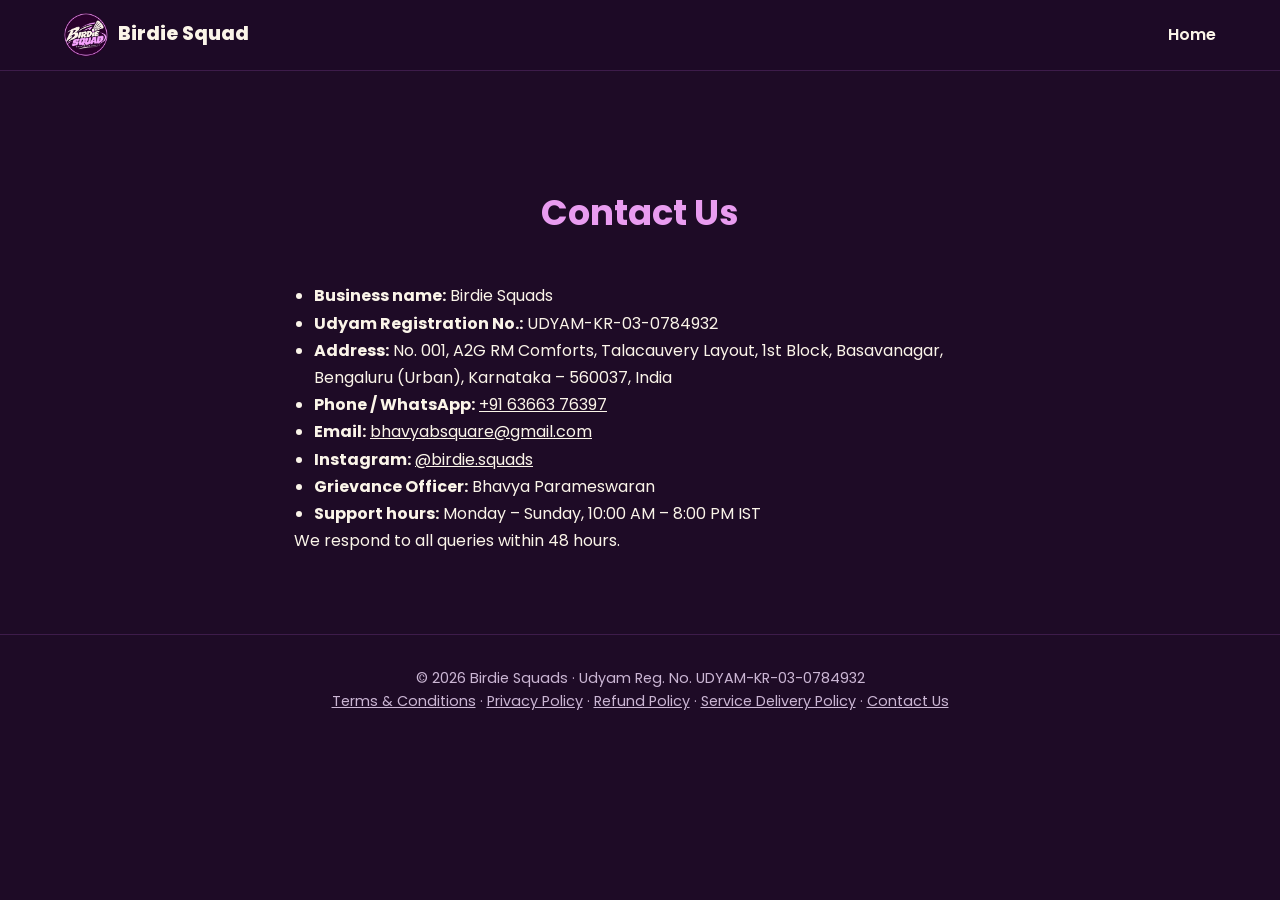
==== contact.html @ 0c0f91d0 "Add privacy, contact, service delivery pages and pricing for payment compliance" ====
<!DOCTYPE html>
<html lang="en">
<head>
  <meta charset="UTF-8" />
  <meta name="viewport" content="width=device-width, initial-scale=1.0" />
  <title>Contact Us | Birdie Squad</title>
  <meta name="description" content="Contact Birdie Squads, Bengaluru." />
  <link rel="icon" href="assets/logo.jpg" />
  <link href="https://fonts.googleapis.com/css2?family=Poppins:wght@400;600;800&display=swap" rel="stylesheet" />
  <link rel="stylesheet" href="styles.css" />
</head>
<body>
  <header class="nav">
    <a href="index.html" class="brand"><img src="assets/logo.jpg" alt="Birdie Squad logo" /><span>Birdie Squad</span></a>
    <nav>
      <a href="index.html">Home</a>
    </nav>
  </header>

  <section class="section legal">
    <h2>Contact Us</h2>
    <ul>
      <li><strong>Business name:</strong> Birdie Squads</li>
      <li><strong>Udyam Registration No.:</strong> UDYAM-KR-03-0784932</li>
      <li><strong>Address:</strong> No. 001, A2G RM Comforts, Talacauvery Layout, 1st Block, Basavanagar, Bengaluru (Urban), Karnataka – 560037, India</li>
      <li><strong>Phone / WhatsApp:</strong> <a href="tel:+916366376397">+91 63663 76397</a></li>
      <li><strong>Email:</strong> <a href="mailto:bhavyabsquare@gmail.com">bhavyabsquare@gmail.com</a></li>
      <li><strong>Instagram:</strong> <a href="https://instagram.com/birdie.squads" target="_blank" rel="noopener">@birdie.squads</a></li>
      <li><strong>Grievance Officer:</strong> Bhavya Parameswaran</li>
      <li><strong>Support hours:</strong> Monday – Sunday, 10:00 AM – 8:00 PM IST</li>
    </ul>
    <p>We respond to all queries within 48 hours.</p>
  </section>

  <footer>
    <p>© <span id="year"></span> Birdie Squads · Udyam Reg. No. UDYAM-KR-03-0784932</p>
    <p><a href="terms.html">Terms &amp; Conditions</a> · <a href="privacy.html">Privacy Policy</a> · <a href="refund.html">Refund Policy</a> · <a href="shipping.html">Service Delivery Policy</a> · <a href="contact.html">Contact Us</a></p>
  </footer>

  <script>document.getElementById('year').textContent = new Date().getFullYear();</script>
</body>
</html>
---- styles.css ----
:root {
  --bg: #1e0b26;
  --bg-alt: #2a1135;
  --pink: #e99cf0;
  --pink-dark: #c86fd3;
  --cream: #fbf5e9;
  --muted: #cbb6d4;
}
* { box-sizing: border-box; margin: 0; padding: 0; }
html { scroll-behavior: smooth; }
body { font-family: 'Poppins', sans-serif; background: var(--bg); color: var(--cream); line-height: 1.6; }
a { color: var(--pink); }

.nav { position: sticky; top: 0; z-index: 10; display: flex; align-items: center; justify-content: space-between; padding: .8rem 5%; background: rgba(30, 11, 38, .92); backdrop-filter: blur(8px); border-bottom: 1px solid #3d1c4a; }
.brand { display: flex; align-items: center; gap: .6rem; text-decoration: none; color: var(--cream); font-weight: 800; font-size: 1.2rem; }
.brand img { width: 44px; height: 44px; border-radius: 50%; }
.nav nav { display: flex; gap: 1.5rem; align-items: center; }
.nav nav a { color: var(--cream); text-decoration: none; font-weight: 600; }
.nav nav a:hover { color: var(--pink); }
.menu-toggle { display: none; background: none; border: none; color: var(--cream); font-size: 1.6rem; cursor: pointer; }

.btn { display: inline-block; background: var(--pink); color: var(--bg) !important; padding: .8rem 1.6rem; border-radius: 999px; font-weight: 700; text-decoration: none; transition: transform .2s, background .2s; }
.btn:hover { background: var(--cream); transform: translateY(-2px); }
.btn-outline { background: transparent; color: var(--pink) !important; border: 2px solid var(--pink); }
.btn-outline:hover { background: var(--pink); color: var(--bg) !important; }
.btn-small { padding: .45rem 1.1rem; }

.hero { display: flex; align-items: center; justify-content: space-between; gap: 3rem; padding: 5rem 5%; min-height: 85vh; }
.hero-text { max-width: 600px; }
.tag { color: var(--pink); font-weight: 600; letter-spacing: 2px; text-transform: uppercase; }
.hero h1 { font-size: clamp(2.5rem, 6vw, 4.2rem); line-height: 1.1; margin: .5rem 0 1rem; font-weight: 800; }
.hero h1 span { color: var(--pink); }
.hero p { color: var(--muted); font-size: 1.1rem; }
.cta { display: flex; gap: 1rem; flex-wrap: wrap; margin-top: 2rem; }
.hero-logo { width: min(420px, 80vw); border-radius: 50%; box-shadow: 0 0 80px rgba(233, 156, 240, .35); animation: float 4s ease-in-out infinite; }
@keyframes float { 50% { transform: translateY(-14px); } }

.section { padding: 5rem 5%; text-align: center; }
.section.alt { background: var(--bg-alt); }
.section h2 { font-size: 2.2rem; margin-bottom: 2.5rem; color: var(--pink); }

.cards, .contact-grid { display: grid; grid-template-columns: repeat(auto-fit, minmax(220px, 1fr)); gap: 1.5rem; max-width: 1100px; margin: 0 auto; }
.card, .contact-card { background: var(--bg-alt); border: 1px solid #44205a; border-radius: 18px; padding: 2rem 1.5rem; transition: transform .2s, border-color .2s; }
.card:hover, .contact-card:hover { transform: translateY(-6px); border-color: var(--pink); }
.icon { font-size: 2.4rem; margin-bottom: .6rem; }
.card p, .step p, .contact-card p { color: var(--muted); }

.timeline { display: grid; grid-template-columns: repeat(3, 1fr); gap: 2rem; max-width: 1000px; margin: 0 auto; }
.step span { display: inline-flex; width: 56px; height: 56px; align-items: center; justify-content: center; border-radius: 50%; background: var(--pink); color: var(--bg); font-weight: 800; font-size: 1.4rem; margin-bottom: 1rem; }

.checklist { list-style: none; max-width: 520px; margin: 0 auto; text-align: left; font-size: 1.1rem; }
.checklist li { padding: .7rem 1rem; border-bottom: 1px dashed #44205a; }
.note { margin-top: 1.5rem; color: var(--muted); font-style: italic; }

details { max-width: 700px; margin: 0 auto 1rem; background: var(--bg); border-radius: 12px; padding: 1rem 1.4rem; text-align: left; border: 1px solid #44205a; }
summary { cursor: pointer; font-weight: 600; }
details p { margin-top: .6rem; color: var(--muted); }

.contact > p { color: var(--muted); margin: -1.5rem 0 2rem; }
.contact-grid { max-width: 600px; }
.contact-card { text-decoration: none; color: var(--cream); }

footer { text-align: center; padding: 2rem; color: var(--muted); border-top: 1px solid #3d1c4a; font-size: .9rem; }
footer a { color: inherit; }

.legal { max-width: 820px; margin: 0 auto; text-align: left; padding-top: 7rem; line-height: 1.7; }
.legal h2 { text-align: center; }
.legal h3 { margin: 2rem 0 .5rem; }
.legal ul { padding-left: 1.25rem; }
.legal a { color: inherit; }

img { max-width: 100%; height: auto; }
body { overflow-x: hidden; }

/* Tablet */
@media (max-width: 1024px) {
  .hero { gap: 2rem; padding: 4rem 5%; }
  .hero-logo { width: min(340px, 70vw); }
  .cards { grid-template-columns: repeat(2, 1fr); }
}

@media (max-width: 820px) {
  .menu-toggle { display: block; }
  .nav nav { display: none; position: absolute; top: 100%; left: 0; right: 0; flex-direction: column; background: var(--bg); padding: 1.5rem; }
  .nav nav.open { display: flex; }
  .hero { flex-direction: column-reverse; text-align: center; padding-top: 3rem; }
  .cta { justify-content: center; }
  .hero { min-height: auto; }
  .section { padding: 4rem 6%; }
  .nav nav a { padding: .6rem 0; font-size: 1.05rem; }
  .nav nav .btn-small { padding: .7rem 1.6rem; }
}

/* Mobile */
@media (max-width: 560px) {
  .hero { padding: 2rem 6% 3rem; }
  .hero-logo { width: min(260px, 70vw); }
  .hero p { font-size: 1rem; }
  .cta { flex-direction: column; }
  .cta .btn { width: 100%; text-align: center; }
  .cards, .contact-grid, .timeline { grid-template-columns: 1fr; }
  .section { padding: 3rem 6%; }
  .section h2 { font-size: 1.7rem; margin-bottom: 1.8rem; }
  .contact > p { margin-top: -1rem; }
  .checklist { font-size: 1rem; }
  .brand span { font-size: 1.05rem; }
  .brand img { width: 38px; height: 38px; }
}
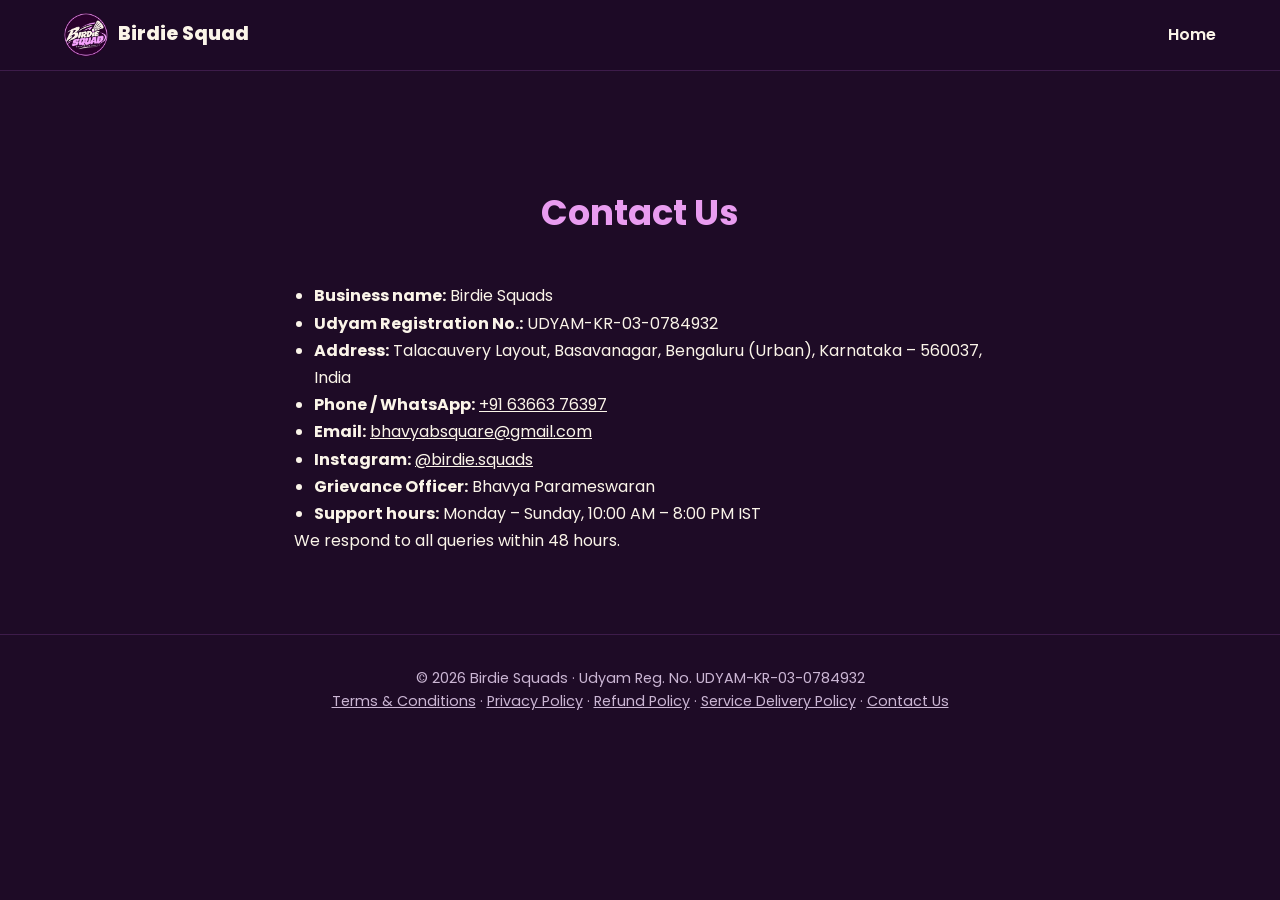
==== commit 15de7389: "Remove house details from address" ====
--- a/contact.html
+++ b/contact.html
@@ -22,7 +22,7 @@
     <ul>
       <li><strong>Business name:</strong> Birdie Squads</li>
       <li><strong>Udyam Registration No.:</strong> UDYAM-KR-03-0784932</li>
-      <li><strong>Address:</strong> No. 001, A2G RM Comforts, Talacauvery Layout, 1st Block, Basavanagar, Bengaluru (Urban), Karnataka – 560037, India</li>
+      <li><strong>Address:</strong> Talacauvery Layout, Basavanagar, Bengaluru (Urban), Karnataka – 560037, India</li>
       <li><strong>Phone / WhatsApp:</strong> <a href="tel:+916366376397">+91 63663 76397</a></li>
       <li><strong>Email:</strong> <a href="mailto:bhavyabsquare@gmail.com">bhavyabsquare@gmail.com</a></li>
       <li><strong>Instagram:</strong> <a href="https://instagram.com/birdie.squads" target="_blank" rel="noopener">@birdie.squads</a></li>
